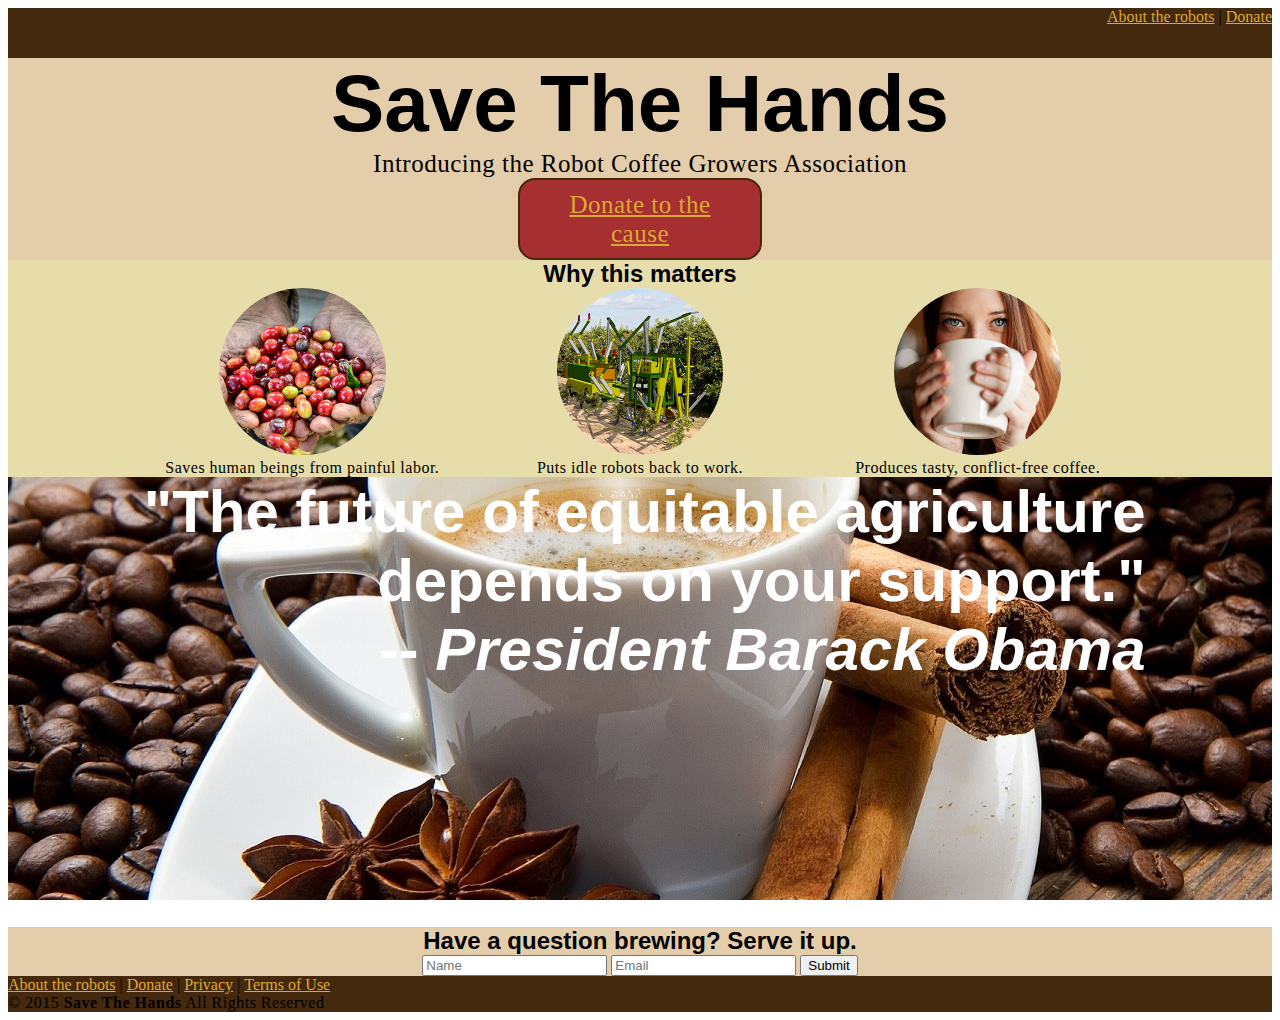
==== index.html @ 420cb9c2 "Added 'About' and 'Donate' pages; remomved 'Why save the hands?' page since it felt extraneous" ====
<!DOCTYPE html>
<html>
  <head>
    <link rel="stylesheet" type="text/css" href="assets/styles/styles.css">
  </head>
  <body>
    <div class="top-nav">
      <nav>
        <a href="page_02/about.html">About the robots</a> |
        <a href="page_03/donate.html">Donate</a>
      </nav>
    </div>
    <div class="entire">
      <div class="header-container">
        <div class="header">
          <h1>Save The Hands</h1>
          <p>Introducing the Robot Coffee Growers Association</p>
          <p class="donate-button"><a href="page_03/donate.html">Donate to the cause</a></p>
        </div>
      </div>
      <div class="s1-container">
        <div class="s1">
          <h2>Why this matters</h2>
          <div class="s1-picker">
            <img src="assets/images/hands-holding-beans.png">
            <p>Saves human beings from painful labor.</p>
          </div>
          <div class="s1-robot">
            <img src="assets/images/robot-farming.png">
            <p>Puts idle robots back to work.</p>
          </div>
          <div class="s1-drinker">
            <img src="assets/images/enjoying-coffee.png">
            <p>Produces tasty, conflict-free coffee.</p>
          </div>
        </div>
      </div>
      <div class="s2">
        <h3 class="s2-quote">"The future of equitable agriculture depends on your support." <br /> -- <em>President Barack Obama</em></h3>
      </div>
      <div class="s3-container">
        <div class="s3">
          <h2>Have a question brewing? Serve it up.</h2>
          <form id="contact">
            <input type="text" name="name" placeholder="Name">
            <input type="text" name="email" placeholder="Email">
            <input type="submit" value="Submit">
          </form>
        </div>
      </div>
      <div class="footer">
          <a href="page_02/about.html">About the robots</a> |
          <a href="page_03/donate.html">Donate</a> |
          <a href="#">Privacy</a> |
          <a href="#">Terms of Use</a>
          <p>&copy; 2015 <strong>Save The Hands</strong> All Rights Reserved</p>
      </div>
    </div>
  </body>
</html>
---- assets/styles/styles.css ----
h1, h2, h3, h4, h5, h6 {
  font-family: "FuturaBold",Helvetica,Arial,sans-serif;
  margin: 0;
}

p {
  font-family: Georgia,serif;
  letter-spacing: 0.5px;
  margin: 0;
}

a {
  font-family: Georgia,serif;
  color: #DDA832;
}

.top-nav {
  background-color: #45290F;
  width: 100%;
  height: 50px;
}

.entire {
  width: 100%;
  margin: 0 auto;
}

.header {
  text-align: center;
}

.header h1 {
  font-size: 80px;
}

.header p {
  font-size: 25px;
}

.donate-button {
  -webkit-border-radius: 17;
  -moz-border-radius: 17;
  border-radius: 17px;
  font-family: Arial;
  color: #49280A;
  font-size: 20px;
  background: rgba(192,192,192,0.0);
  background-color: #A52F31;
  padding: 10px 20px 10px 20px;
  border: solid #49280A 2px;
  text-decoration: none;
  width: 200px;
  text-align: center;
  margin: 0 auto;
}

.donate-button:hover {
  background: #E4A912;
  text-decoration: none;
}

.header-container {
  background-color: #E4CDAB;
  width: 100%;
}

.s1 {
  width: 80%;
  margin: 0 auto;
  text-align: center;
}

.s1-container {
  width: 100%;
  background-color: #E7DDAB;
}

 .s1-picker img, .s1-robot img, .s1-drinker img {
  border-radius: 50%;
  width: 50%;
}

 .s1-picker, .s1-robot, .s1-drinker {
  width: 33%;
  display: inline-block;
  text-align: center;
 }


nav {
  float: right;
}

.s2 {
  background-image: url("../images/coffee-parallax.jpg");
  background-attachment: fixed;
  height: 450px;
}

.s2-quote {
  font-size: 60px;
  color: white;
  width: 80%;
  text-align: right;
  margin: 0 auto;
}

.s3-container {
  background-color: #E4CDAB;
  width: 100%;
}

.s3 {
  width: 80%;
  margin: 0 auto;
  text-align: center;
}

.footer {
  background-color: #45290F;
  width: 100%;
}
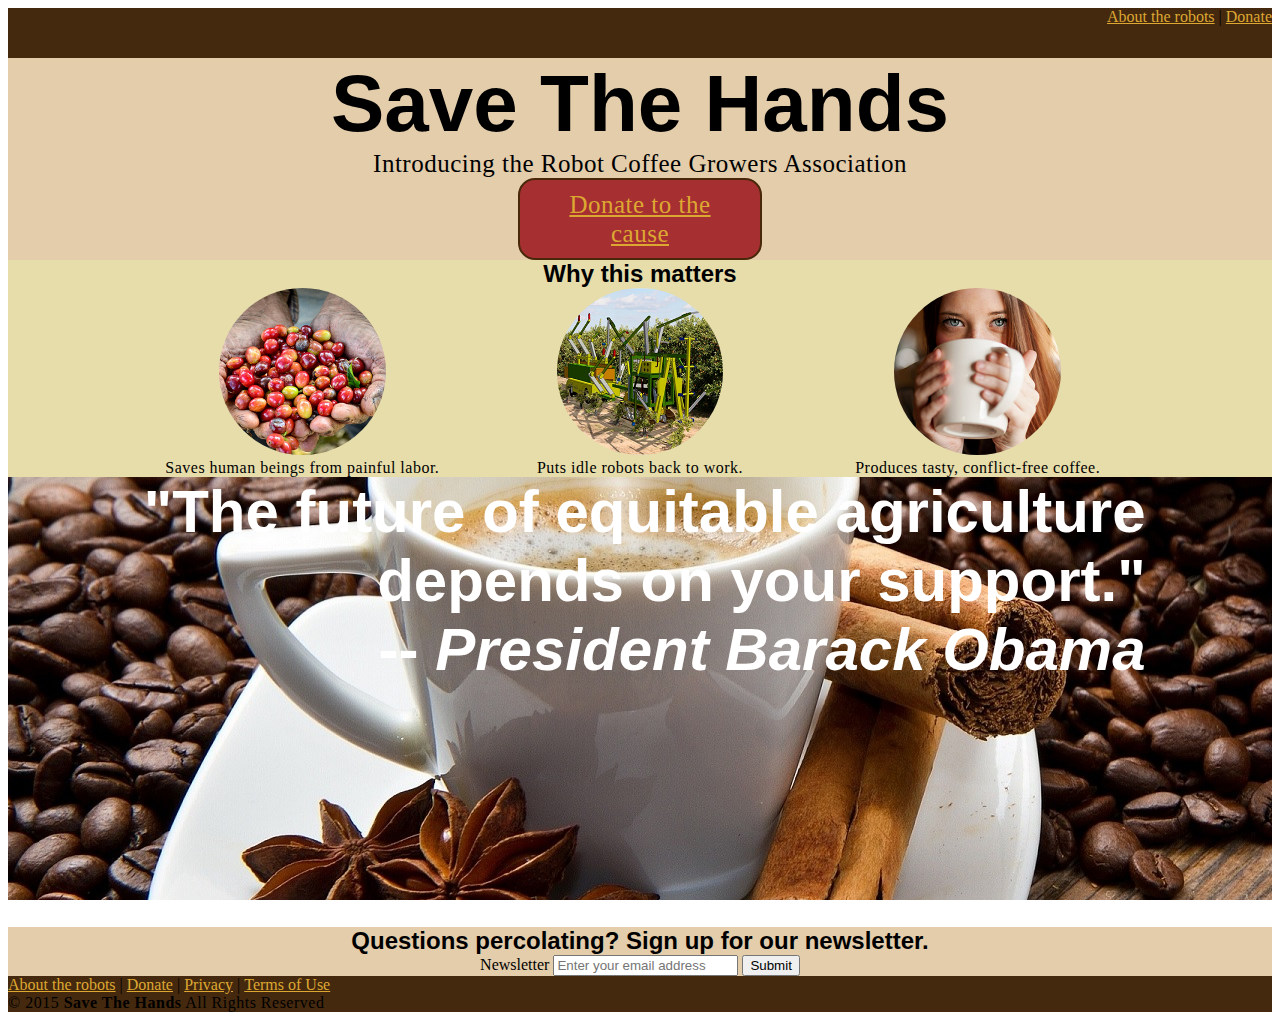
==== commit 17febcb1: "Some changes" ====
--- a/index.html
+++ b/index.html
@@ -40,12 +40,13 @@
       </div>
       <div class="s3-container">
         <div class="s3">
-          <h2>Have a question brewing? Serve it up.</h2>
-          <form id="contact">
-            <input type="text" name="name" placeholder="Name">
-            <input type="text" name="email" placeholder="Email">
-            <input type="submit" value="Submit">
-          </form>
+          <h2>Questions percolating? Sign up for our newsletter.</h2>
+          	<form id="contact">
+          		<label type="contact">Newsletter</label>
+          		<input type="email" id="cd-email" class="cd-email" name="cd-email" placeholder="Enter your email address">
+          		<input type="submit" class="cd-submit" value="Submit">
+          		<div class="cd-loading"></div>
+          	</form>
         </div>
       </div>
       <div class="footer">
@@ -56,5 +57,7 @@
           <p>&copy; 2015 <strong>Save The Hands</strong> All Rights Reserved</p>
       </div>
     </div>
+      <script src="jquery-2.1.4.js"></script>
+      <script src="assets/scripts/script.js"></script>
   </body>
 </html>
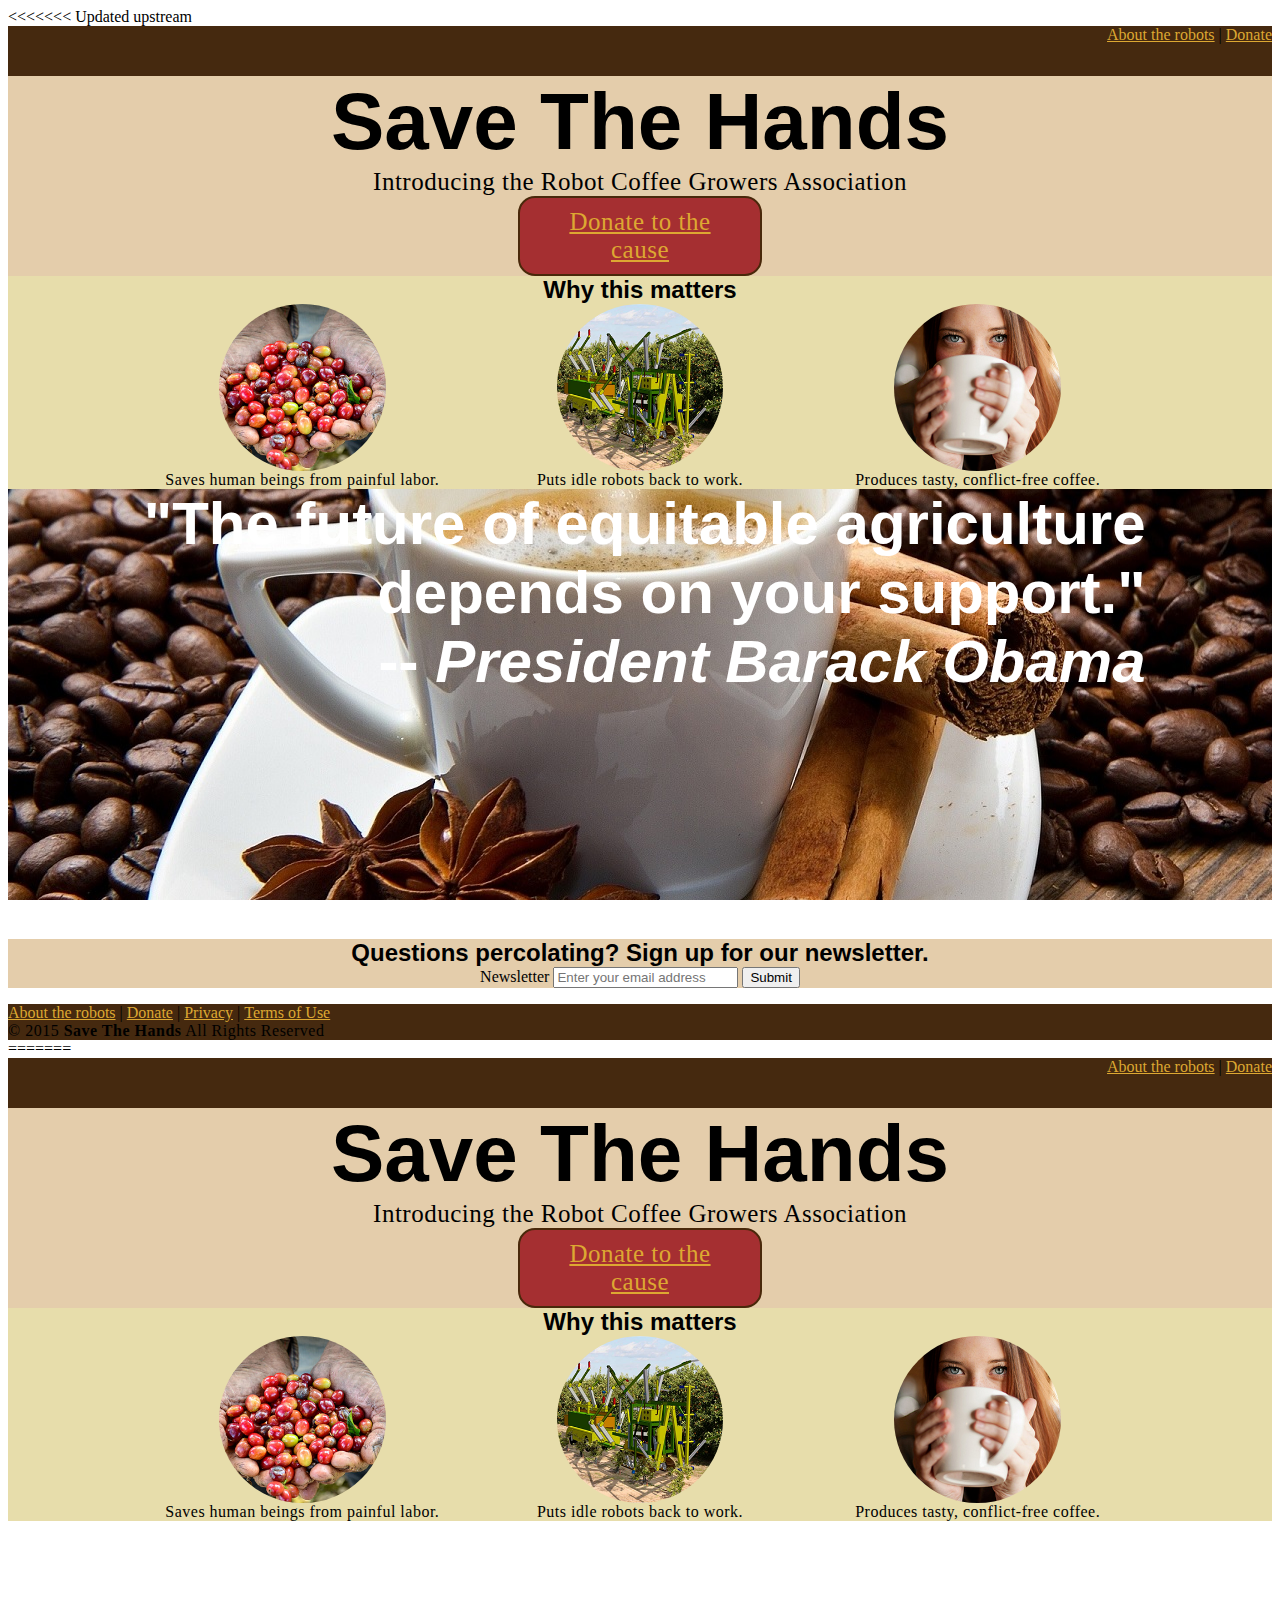
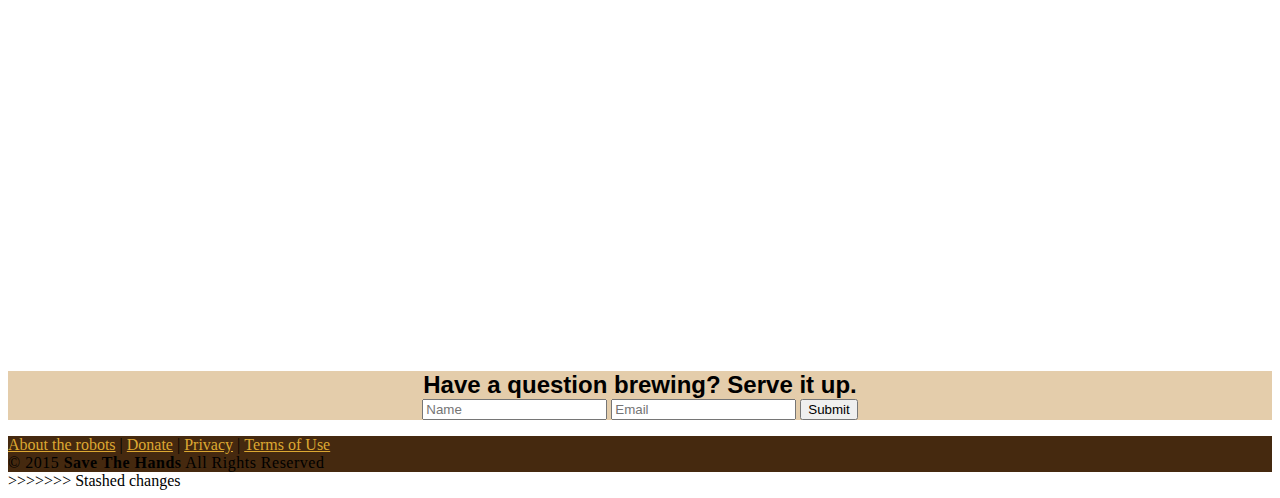
==== commit 9eded541: "Resolving Conflicts" ====
--- a/index.html
+++ b/index.html
@@ -1,3 +1,4 @@
+<<<<<<< Updated upstream
 <!DOCTYPE html>
 <html>
   <head>
@@ -61,3 +62,65 @@
       <script src="assets/scripts/script.js"></script>
   </body>
 </html>
+=======
+<!DOCTYPE html>
+<html>
+  <head>
+    <link rel="stylesheet" type="text/css" href="assets/styles/styles.css">
+  </head>
+  <body>
+    <div class="top-nav">
+      <nav>
+        <a href="page_02/about.html">About the robots</a> |
+        <a href="page_03/donate.html">Donate</a>
+      </nav>
+    </div>
+    <div class="entire">
+      <div class="header-container">
+        <div class="header">
+          <h1>Save The Hands</h1>
+          <p>Introducing the Robot Coffee Growers Association</p>
+          <p class="donate-button"><a href="page_03/donate.html">Donate to the cause</a></p>
+        </div>
+      </div>
+      <div class="s1-container">
+        <div class="s1">
+          <h2>Why this matters</h2>
+          <div class="s1-picker">
+            <img src="assets/images/hands-holding-beans.png">
+            <p>Saves human beings from painful labor.</p>
+          </div>
+          <div class="s1-robot">
+            <img src="assets/images/robot-farming.png">
+            <p>Puts idle robots back to work.</p>
+          </div>
+          <div class="s1-drinker">
+            <img src="assets/images/enjoying-coffee.png">
+            <p>Produces tasty, conflict-free coffee.</p>
+          </div>
+        </div>
+      </div>
+      <div class="s2">
+        <h3 class="s2-quote">"The future of equitable agriculture depends on your support." <br /> -- <em>President Barack Obama</em></h3>
+      </div>
+      <div class="s3-container">
+        <div class="s3">
+          <h2>Have a question brewing? Serve it up.</h2>
+          <form id="contact">
+            <input type="text" name="name" placeholder="Name">
+            <input type="text" name="email" placeholder="Email">
+            <input type="submit" value="Submit">
+          </form>
+        </div>
+      </div>
+      <div class="footer">
+          <a href="page_02/about.html">About the robots</a> |
+          <a href="page_03/donate.html">Donate</a> |
+          <a href="#">Privacy</a> |
+          <a href="#">Terms of Use</a>
+          <p>&copy; 2015 <strong>Save The Hands</strong> All Rights Reserved</p>
+      </div>
+    </div>
+  </body>
+</html>
+>>>>>>> Stashed changes
--- a/assets/styles/styles.css
+++ b/assets/styles/styles.css
@@ -1,122 +1,122 @@
-h1, h2, h3, h4, h5, h6 {
-  font-family: "FuturaBold",Helvetica,Arial,sans-serif;
-  margin: 0;
-}
-
-p {
-  font-family: Georgia,serif;
-  letter-spacing: 0.5px;
-  margin: 0;
-}
-
-a {
-  font-family: Georgia,serif;
-  color: #DDA832;
-}
-
-.top-nav {
-  background-color: #45290F;
-  width: 100%;
-  height: 50px;
-}
-
-.entire {
-  width: 100%;
-  margin: 0 auto;
-}
-
-.header {
-  text-align: center;
-}
-
-.header h1 {
-  font-size: 80px;
-}
-
-.header p {
-  font-size: 25px;
-}
-
-.donate-button {
-  -webkit-border-radius: 17;
-  -moz-border-radius: 17;
-  border-radius: 17px;
-  font-family: Arial;
-  color: #49280A;
-  font-size: 20px;
-  background: rgba(192,192,192,0.0);
-  background-color: #A52F31;
-  padding: 10px 20px 10px 20px;
-  border: solid #49280A 2px;
-  text-decoration: none;
-  width: 200px;
-  text-align: center;
-  margin: 0 auto;
-}
-
-.donate-button:hover {
-  background: #E4A912;
-  text-decoration: none;
-}
-
-.header-container {
-  background-color: #E4CDAB;
-  width: 100%;
-}
-
-.s1 {
-  width: 80%;
-  margin: 0 auto;
-  text-align: center;
-}
-
-.s1-container {
-  width: 100%;
-  background-color: #E7DDAB;
-}
-
- .s1-picker img, .s1-robot img, .s1-drinker img {
-  border-radius: 50%;
-  width: 50%;
-}
-
- .s1-picker, .s1-robot, .s1-drinker {
-  width: 33%;
-  display: inline-block;
-  text-align: center;
- }
-
-
-nav {
-  float: right;
-}
-
-.s2 {
-  background-image: url("../images/coffee-parallax.jpg");
-  background-attachment: fixed;
-  height: 450px;
-}
-
-.s2-quote {
-  font-size: 60px;
-  color: white;
-  width: 80%;
-  text-align: right;
-  margin: 0 auto;
-}
-
-.s3-container {
-  background-color: #E4CDAB;
-  width: 100%;
-}
-
-.s3 {
-  width: 80%;
-  margin: 0 auto;
-  text-align: center;
-}
-
-.footer {
-  background-color: #45290F;
-  width: 100%;
-}
+h1, h2, h3, h4, h5, h6 {
+  font-family: "FuturaBold",Helvetica,Arial,sans-serif;
+  margin: 0;
+}
+
+p {
+  font-family: Georgia,serif;
+  letter-spacing: 0.5px;
+  margin: 0;
+}
+
+a {
+  font-family: Georgia,serif;
+  color: #DDA832;
+}
+
+.top-nav {
+  background-color: #45290F;
+  width: 100%;
+  height: 50px;
+}
+
+.entire {
+  width: 100%;
+  margin: 0 auto;
+}
+
+.header {
+  text-align: center;
+}
+
+.header h1 {
+  font-size: 80px;
+}
+
+.header p {
+  font-size: 25px;
+}
+
+.donate-button {
+  -webkit-border-radius: 17;
+  -moz-border-radius: 17;
+  border-radius: 17px;
+  font-family: Arial;
+  color: #49280A;
+  font-size: 20px;
+  background: rgba(192,192,192,0.0);
+  background-color: #A52F31;
+  padding: 10px 20px 10px 20px;
+  border: solid #49280A 2px;
+  text-decoration: none;
+  width: 200px;
+  text-align: center;
+  margin: 0 auto;
+}
+
+.donate-button:hover {
+  background: #E4A912;
+  text-decoration: none;
+}
+
+.header-container {
+  background-color: #E4CDAB;
+  width: 100%;
+}
+
+.s1 {
+  width: 80%;
+  margin: 0 auto;
+  text-align: center;
+}
+
+.s1-container {
+  width: 100%;
+  background-color: #E7DDAB;
+}
+
+ .s1-picker img, .s1-robot img, .s1-drinker img {
+  border-radius: 50%;
+  width: 50%;
+}
+
+ .s1-picker, .s1-robot, .s1-drinker {
+  width: 33%;
+  display: inline-block;
+  text-align: center;
+ }
+
+
+nav {
+  float: right;
+}
+
+.s2 {
+  background-image: url("../images/coffee-parallax.jpg");
+  background-attachment: fixed;
+  height: 450px;
+}
+
+.s2-quote {
+  font-size: 60px;
+  color: white;
+  width: 80%;
+  text-align: right;
+  margin: 0 auto;
+}
+
+.s3-container {
+  background-color: #E4CDAB;
+  width: 100%;
+}
+
+.s3 {
+  width: 80%;
+  margin: 0 auto;
+  text-align: center;
+}
+
+.footer {
+  background-color: #45290F;
+  width: 100%;
+}
--- a/assets/styles/styles.css
+++ b/assets/styles/styles.css
@@ -1,122 +1,122 @@
-h1, h2, h3, h4, h5, h6 {
-  font-family: "FuturaBold",Helvetica,Arial,sans-serif;
-  margin: 0;
-}
-
-p {
-  font-family: Georgia,serif;
-  letter-spacing: 0.5px;
-  margin: 0;
-}
-
-a {
-  font-family: Georgia,serif;
-  color: #DDA832;
-}
-
-.top-nav {
-  background-color: #45290F;
-  width: 100%;
-  height: 50px;
-}
-
-.entire {
-  width: 100%;
-  margin: 0 auto;
-}
-
-.header {
-  text-align: center;
-}
-
-.header h1 {
-  font-size: 80px;
-}
-
-.header p {
-  font-size: 25px;
-}
-
-.donate-button {
-  -webkit-border-radius: 17;
-  -moz-border-radius: 17;
-  border-radius: 17px;
-  font-family: Arial;
-  color: #49280A;
-  font-size: 20px;
-  background: rgba(192,192,192,0.0);
-  background-color: #A52F31;
-  padding: 10px 20px 10px 20px;
-  border: solid #49280A 2px;
-  text-decoration: none;
-  width: 200px;
-  text-align: center;
-  margin: 0 auto;
-}
-
-.donate-button:hover {
-  background: #E4A912;
-  text-decoration: none;
-}
-
-.header-container {
-  background-color: #E4CDAB;
-  width: 100%;
-}
-
-.s1 {
-  width: 80%;
-  margin: 0 auto;
-  text-align: center;
-}
-
-.s1-container {
-  width: 100%;
-  background-color: #E7DDAB;
-}
-
- .s1-picker img, .s1-robot img, .s1-drinker img {
-  border-radius: 50%;
-  width: 50%;
-}
-
- .s1-picker, .s1-robot, .s1-drinker {
-  width: 33%;
-  display: inline-block;
-  text-align: center;
- }
-
-
-nav {
-  float: right;
-}
-
-.s2 {
-  background-image: url("../images/coffee-parallax.jpg");
-  background-attachment: fixed;
-  height: 450px;
-}
-
-.s2-quote {
-  font-size: 60px;
-  color: white;
-  width: 80%;
-  text-align: right;
-  margin: 0 auto;
-}
-
-.s3-container {
-  background-color: #E4CDAB;
-  width: 100%;
-}
-
-.s3 {
-  width: 80%;
-  margin: 0 auto;
-  text-align: center;
-}
-
-.footer {
-  background-color: #45290F;
-  width: 100%;
-}
+h1, h2, h3, h4, h5, h6 {
+  font-family: "FuturaBold",Helvetica,Arial,sans-serif;
+  margin: 0;
+}
+
+p {
+  font-family: Georgia,serif;
+  letter-spacing: 0.5px;
+  margin: 0;
+}
+
+a {
+  font-family: Georgia,serif;
+  color: #DDA832;
+}
+
+.top-nav {
+  background-color: #45290F;
+  width: 100%;
+  height: 50px;
+}
+
+.entire {
+  width: 100%;
+  margin: 0 auto;
+}
+
+.header {
+  text-align: center;
+}
+
+.header h1 {
+  font-size: 80px;
+}
+
+.header p {
+  font-size: 25px;
+}
+
+.donate-button {
+  -webkit-border-radius: 17;
+  -moz-border-radius: 17;
+  border-radius: 17px;
+  font-family: Arial;
+  color: #49280A;
+  font-size: 20px;
+  background: rgba(192,192,192,0.0);
+  background-color: #A52F31;
+  padding: 10px 20px 10px 20px;
+  border: solid #49280A 2px;
+  text-decoration: none;
+  width: 200px;
+  text-align: center;
+  margin: 0 auto;
+}
+
+.donate-button:hover {
+  background: #E4A912;
+  text-decoration: none;
+}
+
+.header-container {
+  background-color: #E4CDAB;
+  width: 100%;
+}
+
+.s1 {
+  width: 80%;
+  margin: 0 auto;
+  text-align: center;
+}
+
+.s1-container {
+  width: 100%;
+  background-color: #E7DDAB;
+}
+
+ .s1-picker img, .s1-robot img, .s1-drinker img {
+  border-radius: 50%;
+  width: 50%;
+}
+
+ .s1-picker, .s1-robot, .s1-drinker {
+  width: 33%;
+  display: inline-block;
+  text-align: center;
+ }
+
+
+nav {
+  float: right;
+}
+
+.s2 {
+  background-image: url("../images/coffee-parallax.jpg");
+  background-attachment: fixed;
+  height: 450px;
+}
+
+.s2-quote {
+  font-size: 60px;
+  color: white;
+  width: 80%;
+  text-align: right;
+  margin: 0 auto;
+}
+
+.s3-container {
+  background-color: #E4CDAB;
+  width: 100%;
+}
+
+.s3 {
+  width: 80%;
+  margin: 0 auto;
+  text-align: center;
+}
+
+.footer {
+  background-color: #45290F;
+  width: 100%;
+}
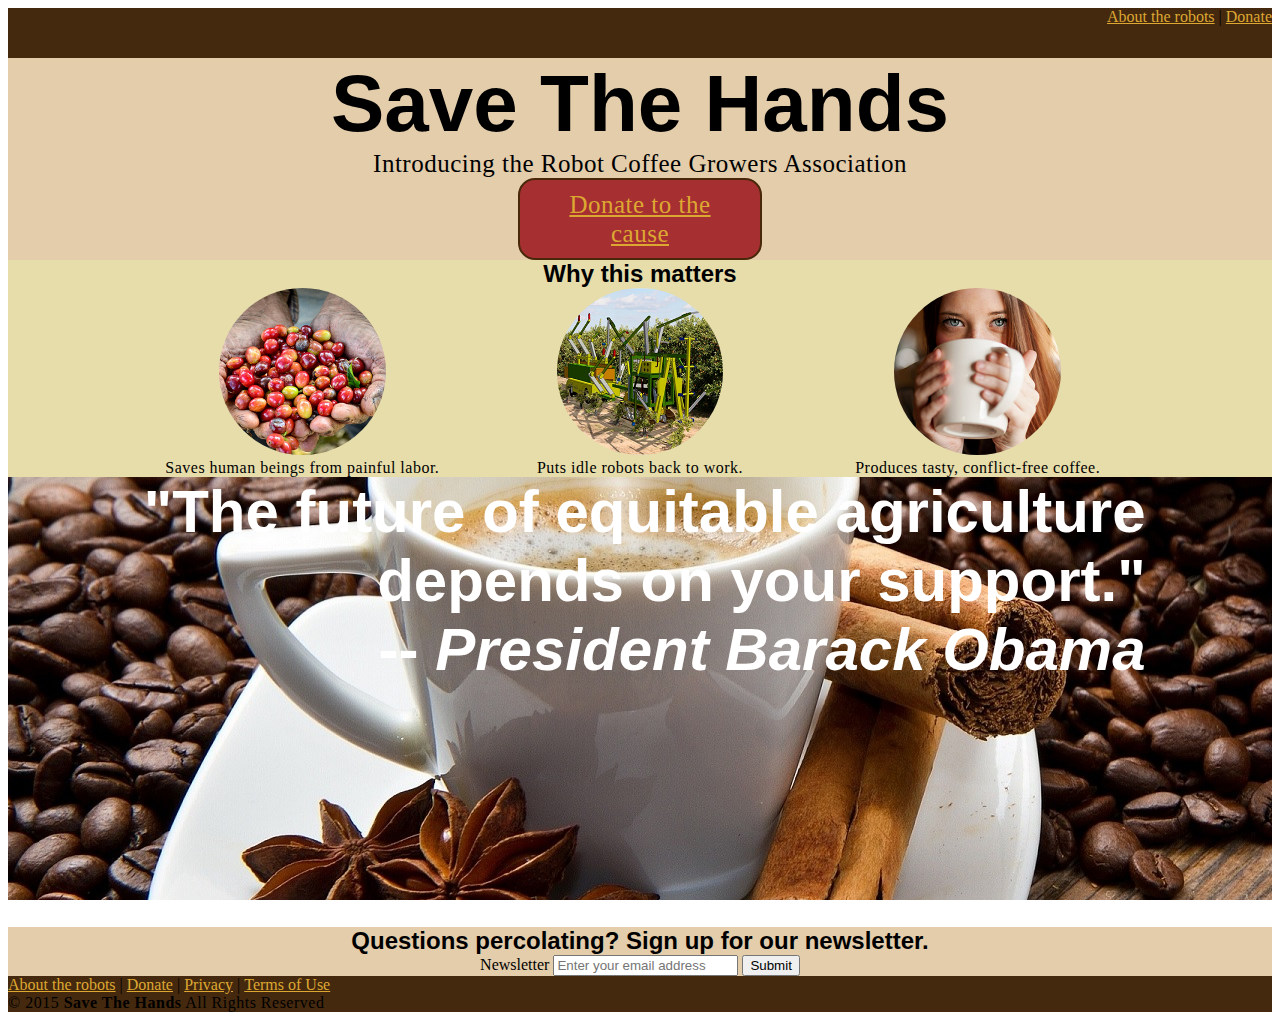
==== commit 9bc807d7: "Fixed commit issues" ====
--- a/index.html
+++ b/index.html
@@ -1,4 +1,3 @@
-<<<<<<< Updated upstream
 <!DOCTYPE html>
 <html>
   <head>
@@ -61,66 +60,4 @@
       <script src="jquery-2.1.4.js"></script>
       <script src="assets/scripts/script.js"></script>
   </body>
-</html>
-=======
-<!DOCTYPE html>
-<html>
-  <head>
-    <link rel="stylesheet" type="text/css" href="assets/styles/styles.css">
-  </head>
-  <body>
-    <div class="top-nav">
-      <nav>
-        <a href="page_02/about.html">About the robots</a> |
-        <a href="page_03/donate.html">Donate</a>
-      </nav>
-    </div>
-    <div class="entire">
-      <div class="header-container">
-        <div class="header">
-          <h1>Save The Hands</h1>
-          <p>Introducing the Robot Coffee Growers Association</p>
-          <p class="donate-button"><a href="page_03/donate.html">Donate to the cause</a></p>
-        </div>
-      </div>
-      <div class="s1-container">
-        <div class="s1">
-          <h2>Why this matters</h2>
-          <div class="s1-picker">
-            <img src="assets/images/hands-holding-beans.png">
-            <p>Saves human beings from painful labor.</p>
-          </div>
-          <div class="s1-robot">
-            <img src="assets/images/robot-farming.png">
-            <p>Puts idle robots back to work.</p>
-          </div>
-          <div class="s1-drinker">
-            <img src="assets/images/enjoying-coffee.png">
-            <p>Produces tasty, conflict-free coffee.</p>
-          </div>
-        </div>
-      </div>
-      <div class="s2">
-        <h3 class="s2-quote">"The future of equitable agriculture depends on your support." <br /> -- <em>President Barack Obama</em></h3>
-      </div>
-      <div class="s3-container">
-        <div class="s3">
-          <h2>Have a question brewing? Serve it up.</h2>
-          <form id="contact">
-            <input type="text" name="name" placeholder="Name">
-            <input type="text" name="email" placeholder="Email">
-            <input type="submit" value="Submit">
-          </form>
-        </div>
-      </div>
-      <div class="footer">
-          <a href="page_02/about.html">About the robots</a> |
-          <a href="page_03/donate.html">Donate</a> |
-          <a href="#">Privacy</a> |
-          <a href="#">Terms of Use</a>
-          <p>&copy; 2015 <strong>Save The Hands</strong> All Rights Reserved</p>
-      </div>
-    </div>
-  </body>
-</html>
->>>>>>> Stashed changes
+</html>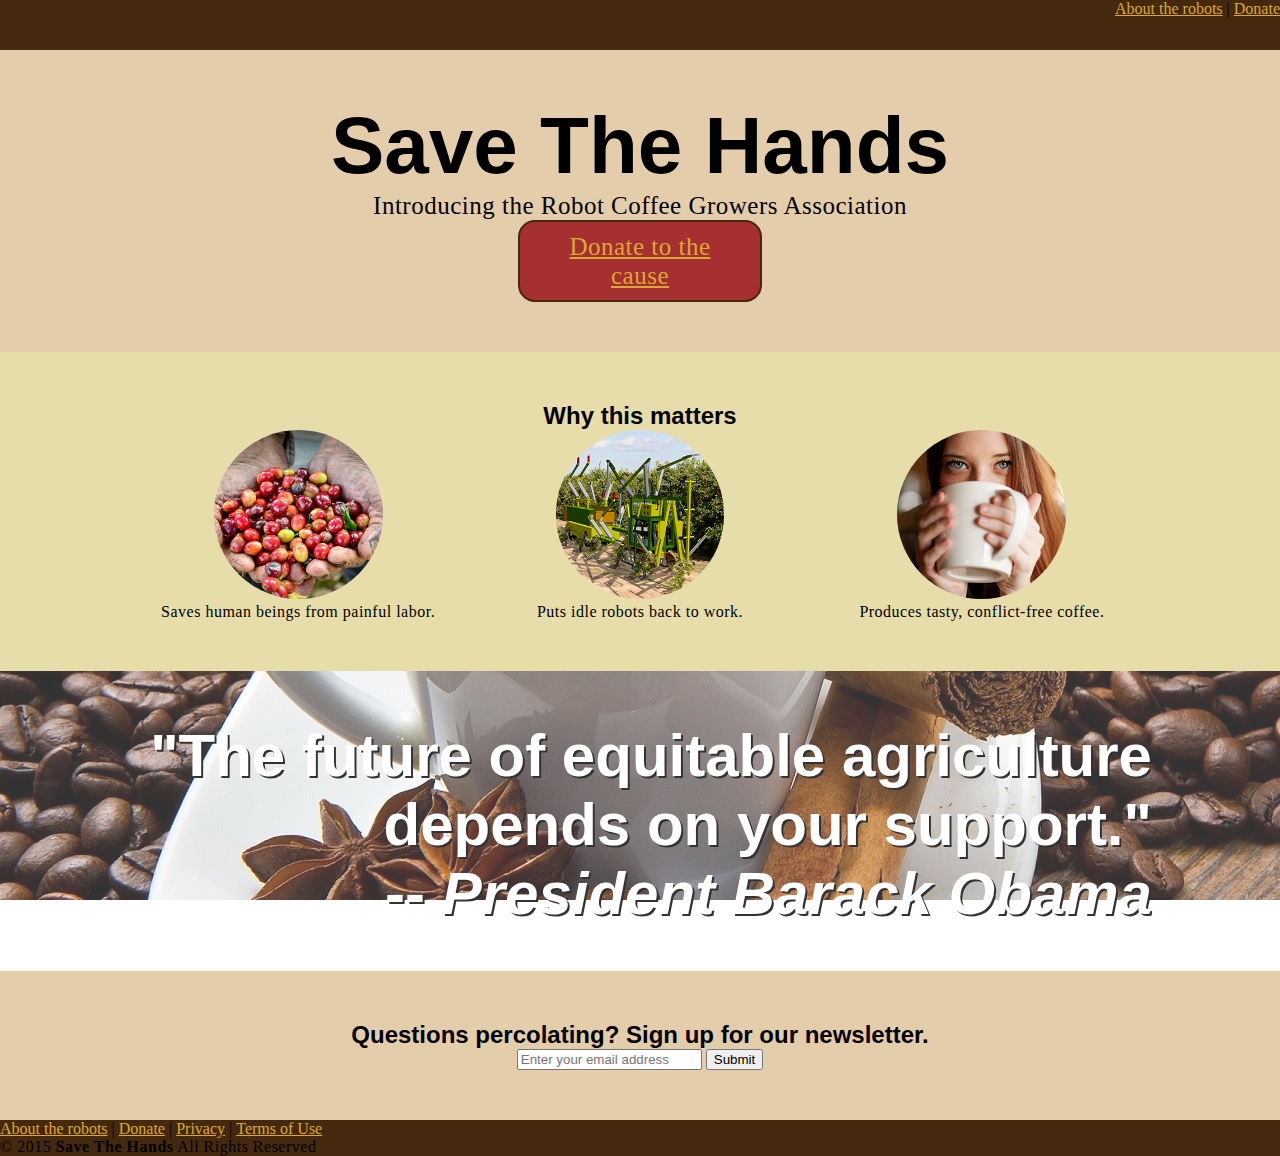
==== commit 87a2bf74: "Worked on styling" ====
--- a/index.html
+++ b/index.html
@@ -42,7 +42,6 @@
         <div class="s3">
           <h2>Questions percolating? Sign up for our newsletter.</h2>
           	<form id="contact">
-          		<label type="contact">Newsletter</label>
           		<input type="email" id="cd-email" class="cd-email" name="cd-email" placeholder="Enter your email address">
           		<input type="submit" class="cd-submit" value="Submit">
           		<div class="cd-loading"></div>
@@ -57,7 +56,7 @@
           <p>&copy; 2015 <strong>Save The Hands</strong> All Rights Reserved</p>
       </div>
     </div>
-      <script src="jquery-2.1.4.js"></script>
+      <script src="assets/scripts/jquery-2.1.4.js"></script>
       <script src="assets/scripts/script.js"></script>
   </body>
 </html>--- a/assets/styles/styles.css
+++ b/assets/styles/styles.css
@@ -1,3 +1,7 @@
+body {
+  margin: 0;
+}
+
 h1, h2, h3, h4, h5, h6 {
   font-family: "FuturaBold",Helvetica,Arial,sans-serif;
   margin: 0;
@@ -27,6 +31,7 @@
 
 .header {
   text-align: center;
+  padding: 50px 0;
 }
 
 .header h1 {
@@ -68,6 +73,7 @@
   width: 80%;
   margin: 0 auto;
   text-align: center;
+  padding: 50px 0;
 }
 
 .s1-container {
@@ -92,14 +98,18 @@
 }
 
 .s2 {
+  height: 200px;
+  padding: 50px 0;
+  background: #000000;
+  opacity: .8;
   background-image: url("../images/coffee-parallax.jpg");
   background-attachment: fixed;
-  height: 450px;
 }
 
 .s2-quote {
   font-size: 60px;
   color: white;
+  text-shadow: 2px 2px #000000;
   width: 80%;
   text-align: right;
   margin: 0 auto;
@@ -114,6 +124,7 @@
   width: 80%;
   margin: 0 auto;
   text-align: center;
+  padding: 50px 0;
 }
 
 .footer {
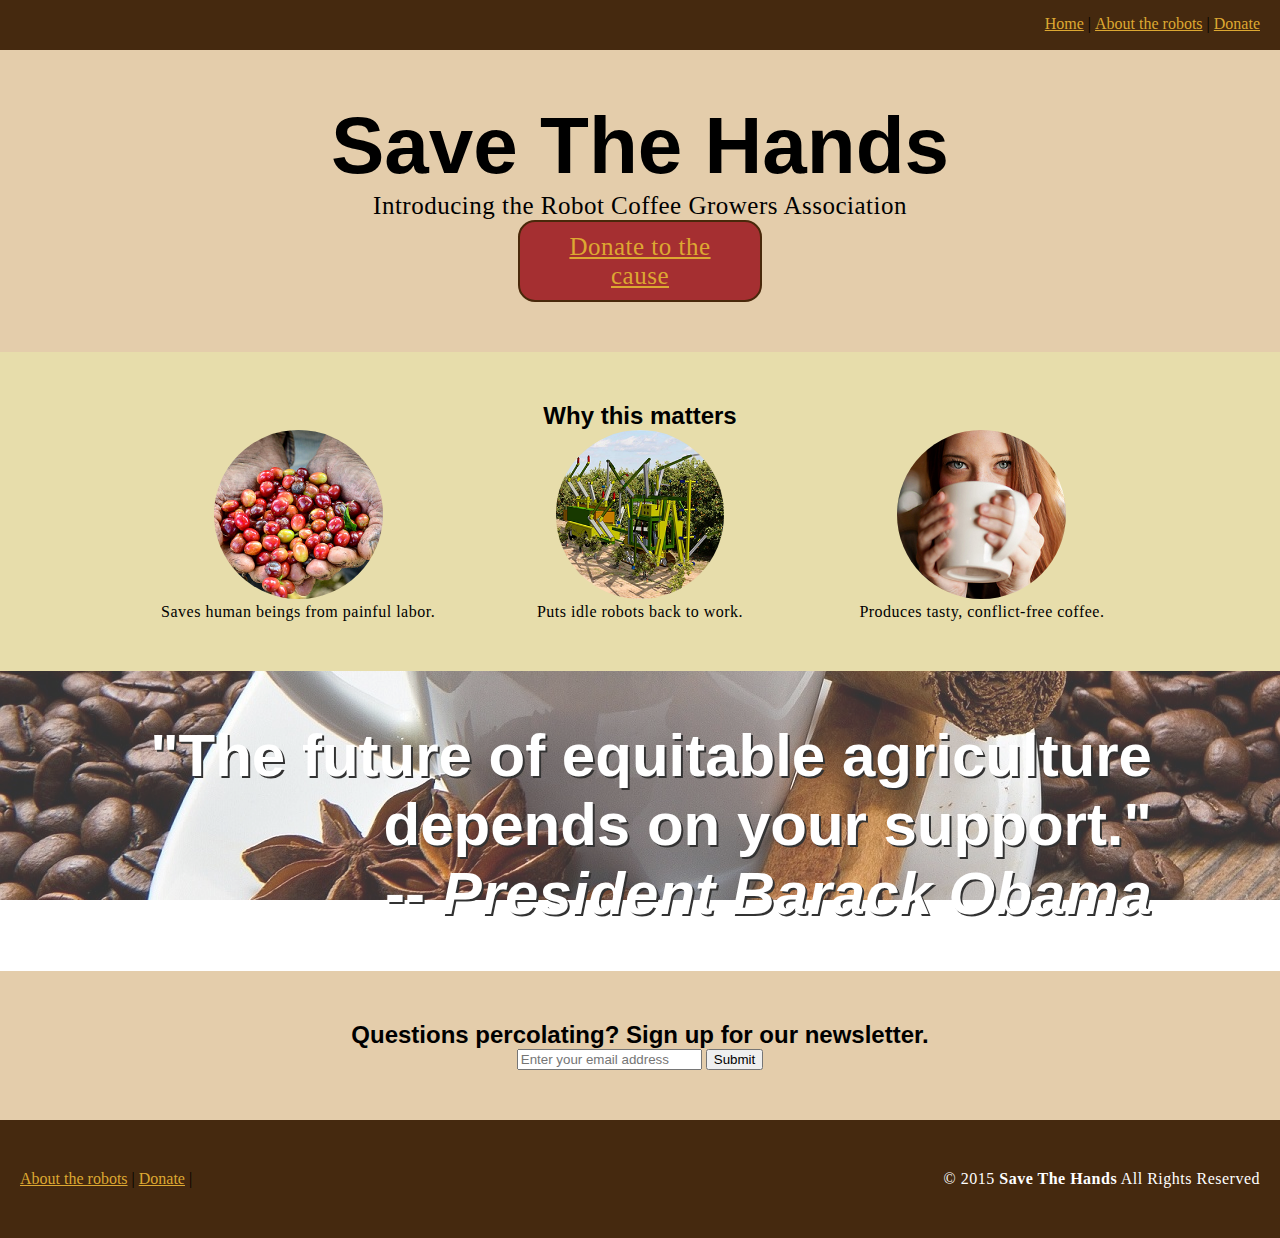
==== commit f685ee2b: "Made lots of changes" ====
--- a/index.html
+++ b/index.html
@@ -6,8 +6,9 @@
   <body>
     <div class="top-nav">
       <nav>
-        <a href="page_02/about.html">About the robots</a> |
-        <a href="page_03/donate.html">Donate</a>
+        <a href="../index.html">Home</a> |
+        <a href="about/index.html">About the robots</a> |
+        <a href="donate/index.html">Donate</a>
       </nav>
     </div>
     <div class="entire">
@@ -15,7 +16,7 @@
         <div class="header">
           <h1>Save The Hands</h1>
           <p>Introducing the Robot Coffee Growers Association</p>
-          <p class="donate-button"><a href="page_03/donate.html">Donate to the cause</a></p>
+          <p class="donate-button"><a href="http://www.paypal.com" target="_blank">Donate to the cause</a></p>
         </div>
       </div>
       <div class="s1-container">
@@ -49,11 +50,9 @@
         </div>
       </div>
       <div class="footer">
-          <a href="page_02/about.html">About the robots</a> |
-          <a href="page_03/donate.html">Donate</a> |
-          <a href="#">Privacy</a> |
-          <a href="#">Terms of Use</a>
-          <p>&copy; 2015 <strong>Save The Hands</strong> All Rights Reserved</p>
+        <a href="about/index.html">About the robots</a> |
+        <a href="donate/index.html">Donate</a> |
+        <p class="copyrite-info">&copy; 2015 <strong>Save The Hands</strong> All Rights Reserved</p>
       </div>
     </div>
       <script src="assets/scripts/jquery-2.1.4.js"></script>
--- a/assets/styles/styles.css
+++ b/assets/styles/styles.css
@@ -22,6 +22,10 @@
   background-color: #45290F;
   width: 100%;
   height: 50px;
+}
+
+nav {
+    padding: 15px 20px;
 }
 
 .entire {
@@ -130,4 +134,11 @@
 .footer {
   background-color: #45290F;
   width: 100%;
+  padding: 50px 20px;
 }
+
+.copyrite-info {
+  color: #ffffff;
+  float: right;
+  padding-right: 40px;
+}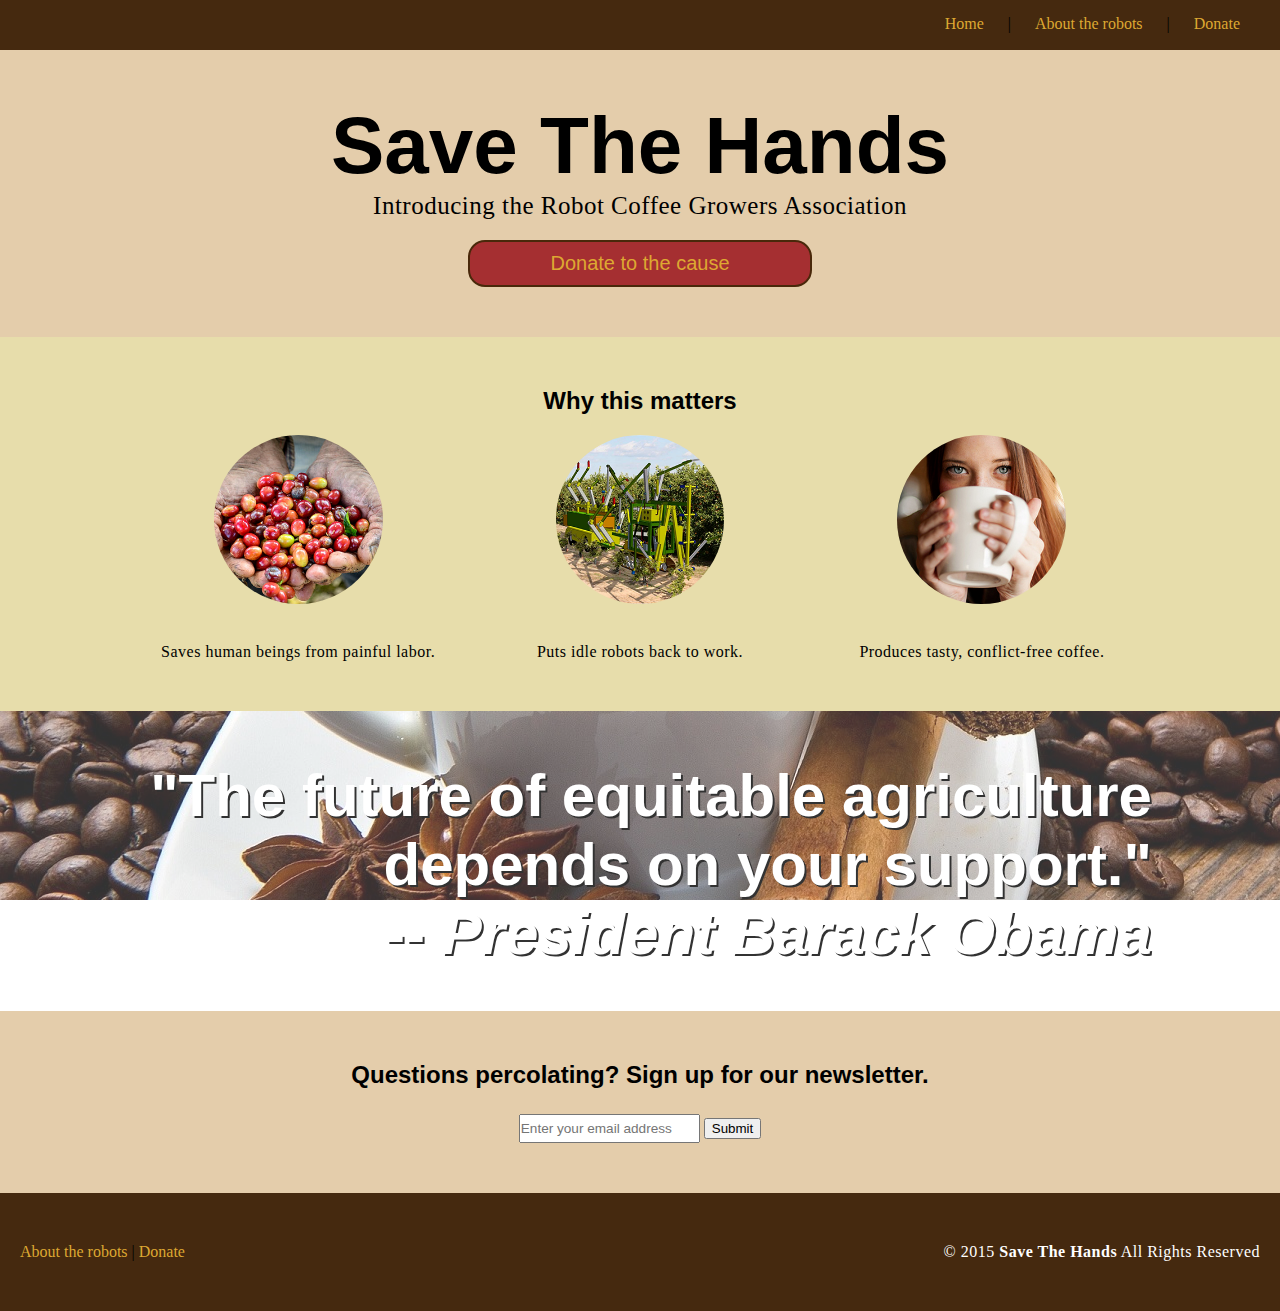
==== commit 61f8ed8c: "Lots of tweaks" ====
--- a/index.html
+++ b/index.html
@@ -6,9 +6,9 @@
   <body>
     <div class="top-nav">
       <nav>
-        <a href="../index.html">Home</a> |
-        <a href="about/index.html">About the robots</a> |
-        <a href="donate/index.html">Donate</a>
+        <a href="index.html">Home</a> |
+        <a href="about">About the robots</a> |
+        <a href="donate">Donate</a>
       </nav>
     </div>
     <div class="entire">
@@ -16,7 +16,7 @@
         <div class="header">
           <h1>Save The Hands</h1>
           <p>Introducing the Robot Coffee Growers Association</p>
-          <p class="donate-button"><a href="http://www.paypal.com" target="_blank">Donate to the cause</a></p>
+          <a href="http://www.paypal.com" target="_blank" class="donate-button">Donate to the cause</a>
         </div>
       </div>
       <div class="s1-container">
@@ -51,7 +51,7 @@
       </div>
       <div class="footer">
         <a href="about/index.html">About the robots</a> |
-        <a href="donate/index.html">Donate</a> |
+        <a href="donate/index.html">Donate</a>
         <p class="copyrite-info">&copy; 2015 <strong>Save The Hands</strong> All Rights Reserved</p>
       </div>
     </div>
--- a/assets/styles/styles.css
+++ b/assets/styles/styles.css
@@ -16,6 +16,11 @@
 a {
   font-family: Georgia,serif;
   color: #DDA832;
+  text-decoration: none;
+}
+
+a:hover {
+  text-decoration: underline;
 }
 
 .top-nav {
@@ -24,8 +29,9 @@
   height: 50px;
 }
 
-nav {
-    padding: 15px 20px;
+nav, nav a {
+  padding: 15px 20px;
+  text-decoration: none;
 }
 
 .entire {
@@ -35,7 +41,7 @@
 
 .header {
   text-align: center;
-  padding: 50px 0;
+  padding: 50px 0 30px 0;
 }
 
 .header h1 {
@@ -47,25 +53,27 @@
 }
 
 .donate-button {
+  display: block;
   -webkit-border-radius: 17;
   -moz-border-radius: 17;
   border-radius: 17px;
   font-family: Arial;
-  color: #49280A;
+  color: #DDA832;
   font-size: 20px;
   background: rgba(192,192,192,0.0);
   background-color: #A52F31;
   padding: 10px 20px 10px 20px;
   border: solid #49280A 2px;
   text-decoration: none;
-  width: 200px;
+  width: 300px;
   text-align: center;
-  margin: 0 auto;
+  margin: 20px auto;
 }
 
 .donate-button:hover {
   background: #E4A912;
   text-decoration: none;
+  color: black;
 }
 
 .header-container {
@@ -88,6 +96,7 @@
  .s1-picker img, .s1-robot img, .s1-drinker img {
   border-radius: 50%;
   width: 50%;
+  margin: 20px 0;
 }
 
  .s1-picker, .s1-robot, .s1-drinker {
@@ -95,6 +104,10 @@
   display: inline-block;
   text-align: center;
  }
+
+.s1 p {
+  margin-top: 15px;
+}
 
 
 nav {
@@ -131,6 +144,18 @@
   padding: 50px 0;
 }
 
+.s3 h2 {
+  margin-bottom: 25px;
+}
+
+input#cd-email {
+  height: 25px;
+  margin: 0; 
+  padding: 0; 
+  font-size: 0.85em;
+  outline: none;
+}
+
 .footer {
   background-color: #45290F;
   width: 100%;
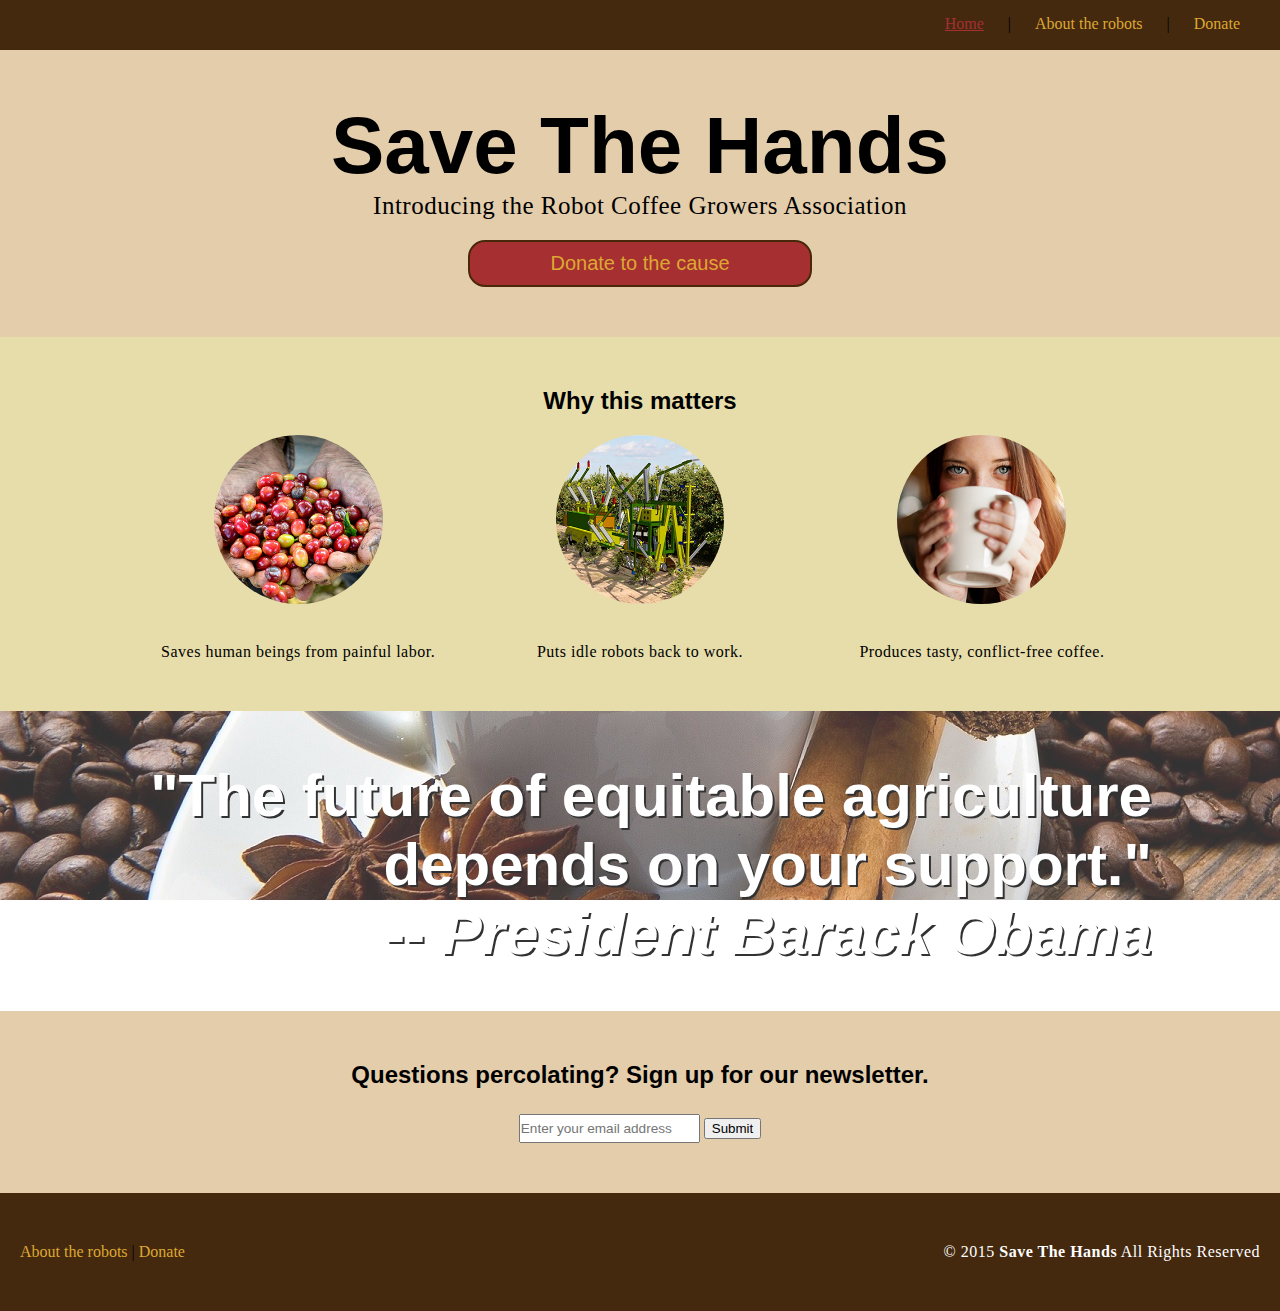
==== commit ff861692: "Made changes based on instructor feedback." ====
--- a/index.html
+++ b/index.html
@@ -6,7 +6,7 @@
   <body>
     <div class="top-nav">
       <nav>
-        <a href="index.html">Home</a> |
+        <a href="index.html" class="active">Home</a> |
         <a href="about">About the robots</a> |
         <a href="donate">Donate</a>
       </nav>
--- a/assets/styles/styles.css
+++ b/assets/styles/styles.css
@@ -36,6 +36,7 @@
 
 .entire {
   width: 100%;
+  min-height: 100%;
   margin: 0 auto;
 }
 
@@ -166,4 +167,14 @@
   color: #ffffff;
   float: right;
   padding-right: 40px;
+}
+
+.entire-body {
+  background-color: #E4CDAB;
+  height: 80vh;
+}
+
+.active {
+  text-decoration: underline;
+  color: #A52F31;
 }